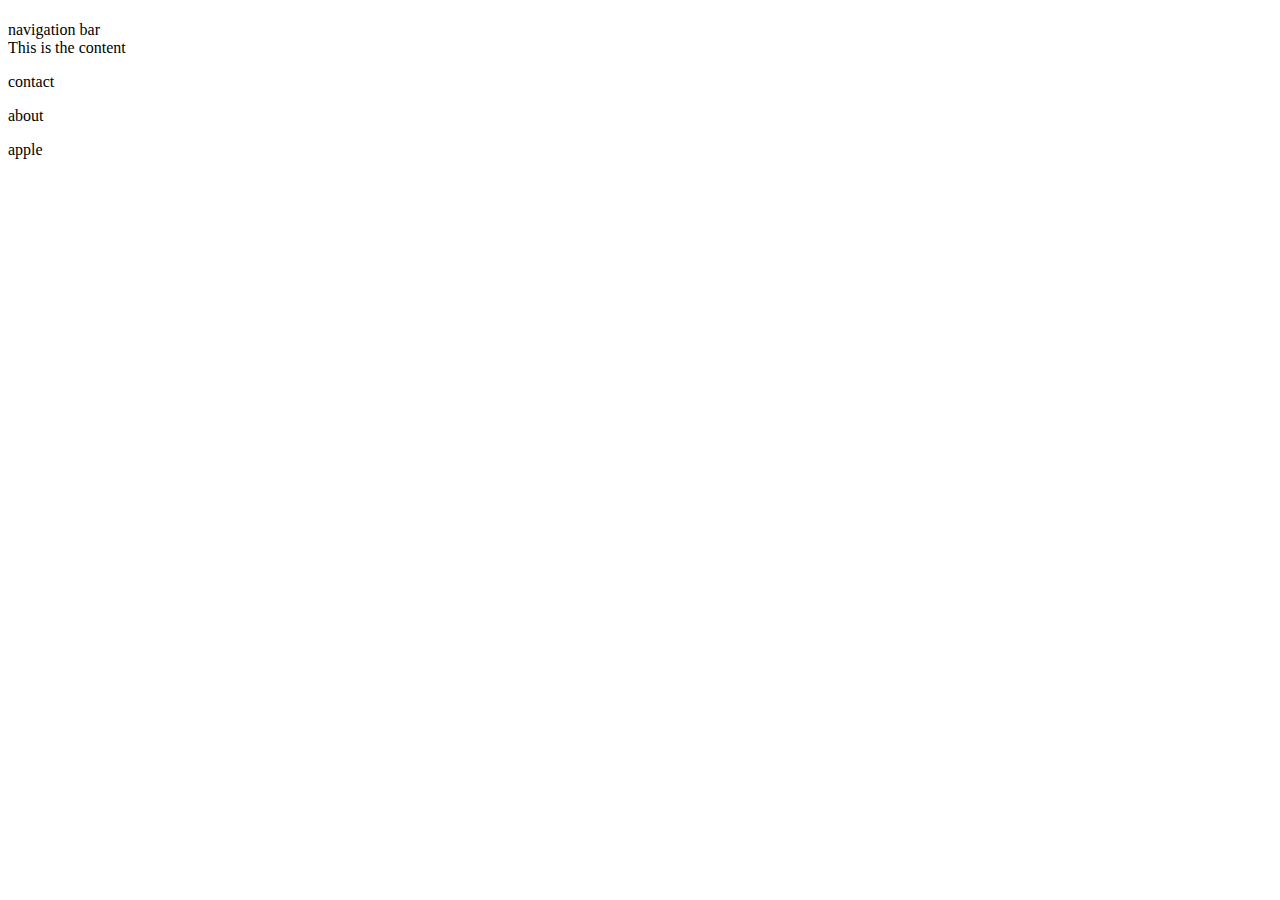
==== basic.html @ 00326a1f "new html" ====
<!DOCTYPE html>
<html>
    <head></head>
    
    <body>
        <header>
            <h1></h1>
            <nav>navigation bar</nav>
        </header>
        <div>
            This is the content
        </div>
        <footer>
            <p>contact</p>
            <p>about</p>
            <p>apple</p>
        </footer>
    </body>

</html>
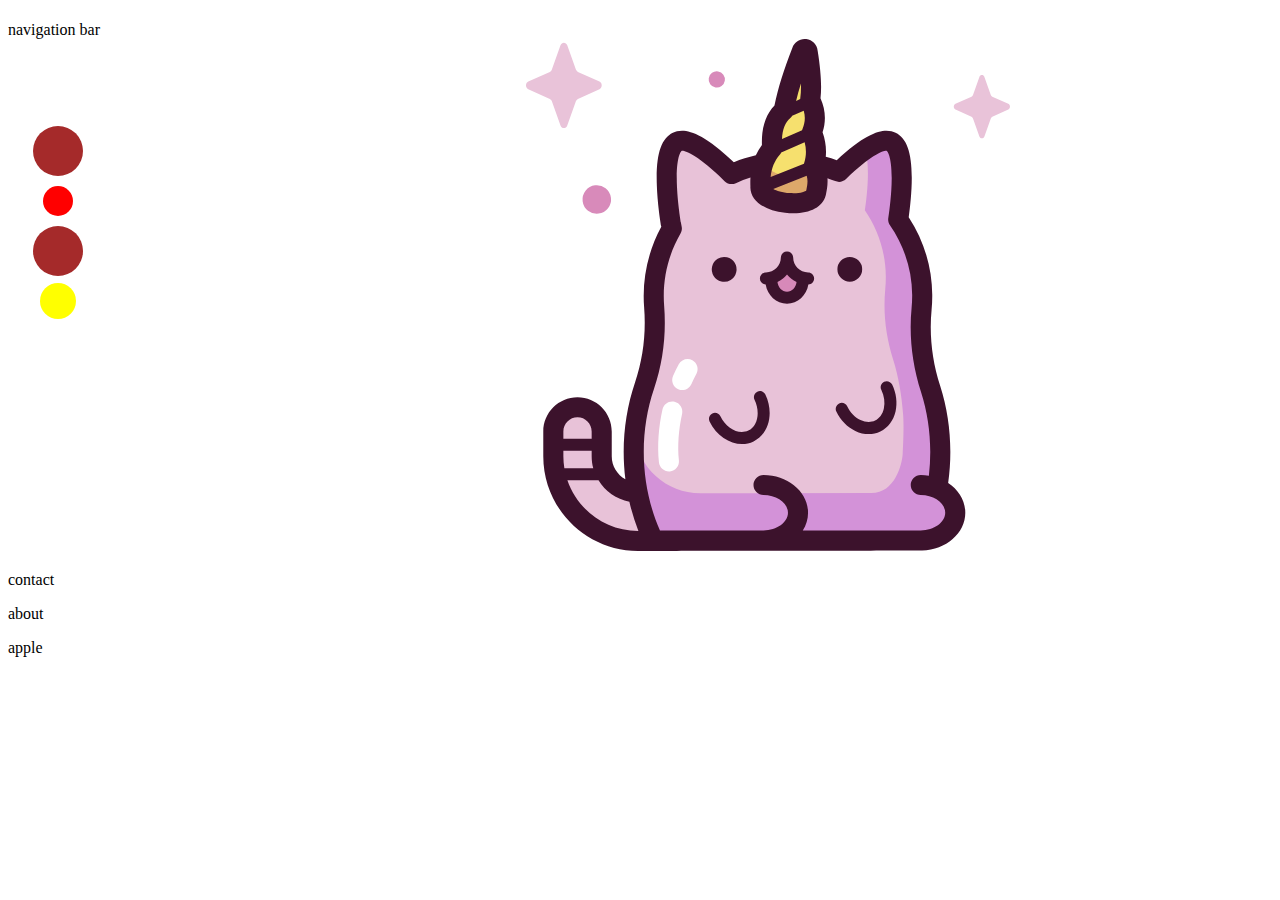
==== commit e7e8a522: "Update basic.html" ====
--- a/basic.html
+++ b/basic.html
@@ -7,9 +7,13 @@
             <h1></h1>
             <nav>navigation bar</nav>
         </header>
-        <div>
-            This is the content
-        </div>
+        <svg class="chart" width="500" height="500" fill="brown" >
+            <circle cx="50" cy="100" r="25" fill="brown"/>
+            <circle cx="50" cy="150" r="15" fill="red"/>
+            <circle cx="50" cy="250" r="18" fill="yellow"/>
+            <circle cx="50" cy="200" r="25" fill="brown"/>
+          </svg>
+<svg xmlns="http://www.w3.org/2000/svg" id="Capa_1" enable-background="new 0 0 512 512" height="512" viewBox="0 0 512 512" width="512"><g><g><path d="m425.161 449.401c2.052-11.736 3.141-23.884 3.141-36.333 0-22.243-3.439-43.543-9.725-63.209-8.247-25.798-11.597-52.918-8.992-79.877.447-4.623.659-9.315.624-14.063-.205-27.912-9.061-53.881-24.001-75.346 2.433-16.032 9.294-69.889-6.96-77.697-12.113-5.819-36.171 14.369-52.194 29.966-15.222-6.317-31.832-9.912-49.22-10.148-20.801-.282-40.53 4.174-58.187 12.346-15.937-15.809-41.74-38.262-54.431-32.164-19.132 9.192-6.236 82.198-6.236 82.198l5.212-2.504c-14.189 21.288-22.468 46.853-22.468 74.356 0 3.558.139 7.084.411 10.571 2.089 26.773-.992 53.694-9.61 79.128-6.965 20.556-10.795 42.973-10.795 66.443 0 13.93 1.355 27.487 3.908 40.506-19.86-.265-35.935-16.501-35.935-36.424v-24.669c0-13.36-10.83-24.19-24.19-24.19s-24.19 10.83-24.19 24.19v24.669c0 46.764 38.045 84.809 84.809 84.809.317 0 .634-.006.95-.019l14.359-.564c.037.078.072.158.11.236h266.931c.098-.202.188-.41.285-.613v.494c19.05 0 34.494-12.405 34.494-27.708-.001-10.536-7.322-19.697-18.1-24.384z" fill="#e8c2d8"/><path d="m290.634 241.715c0 9.379-6.992 16.982-15.618 16.982s-15.618-7.603-15.618-16.982l15.444-12.426z" fill="#d789b9"/><path d="m425.161 449.402c2.052-11.736 3.141-23.884 3.141-36.333 0-22.244-3.439-43.545-9.726-63.21-8.363-26.16-11.285-53.69-8.883-81.049.373-4.243.548-8.543.516-12.89-.205-27.912-9.061-53.881-24.001-75.346 2.433-16.032 9.294-69.889-6.96-77.697-6.405-3.077-16.151 1.12-26.282 8.063 5.791 16.047 1.585 48.941-.124 60.3 13.055 18.92 20.794 41.809 20.973 66.412.03 4.185-.155 8.321-.545 12.396-2.276 23.762.65 47.667 7.857 70.405 5.494 17.333 8.492 35.744 10.012 55.29.84 10.801.112 28.6-.449 39.062-.56 10.462-7.598 39.301-31.324 39.301l-171.135.105c-33.732 0-62.139-25.465-65.529-59.027-.039-.383-.076-.767-.113-1.152-.561 6.257-.859 12.605-.859 19.036 0 32.19 7.208 62.401 19.821 88.544h266.931c.098-.202.188-.41.285-.613v.494c19.05 0 34.494-12.405 34.494-27.708-.001-10.536-7.322-19.698-18.1-24.383z" fill="#d392d8"/><path d="m250.605 150.261c-.006-.342.003-.687.047-1.038-.728-13.299 2.258-25.142 10.663-34.859-1.118-14.854 1.769-26.758 10.541-34.461 3.254-16.83 9.021-34.994 16.546-54.092.893-2.92 5.176-2.393 5.334.656 2.623 16.338 4.084 31.605 2.279 43.865 4.858 9.401 5.816 19.235 1.542 29.674 4.107 9.582 5.181 19.826 1.611 31.017 5.748 9.938 3.018 19.743 2.129 24.351-3.963 15.552-50.43 10.06-50.692-5.113z" fill="#f6e06e"/><path d="m250.605 143.43c-.006-.342.003-.687.047-1.038-.517-9.445.853-18.15 4.693-25.886-.223 2.468-.264 5.005-.125 7.61-.039.3-.048.595-.044.886.194 12.949 41.074 17.523 44.598 4.24.153-.759.367-1.686.577-2.745 4.147 9.121 1.766 17.795.946 22.046-3.963 15.553-50.43 10.061-50.692-5.113z" fill="#dda86a"/><path d="m55.253 6.348 8.631 24.269c.37 1.039 1.101 1.863 2.024 2.279l21.562 9.714c3.046 1.373 3.046 6.226 0 7.598l-21.562 9.715c-.923.416-1.655 1.239-2.024 2.278l-8.631 24.269c-1.219 3.429-5.532 3.429-6.751 0l-8.631-24.269c-.369-1.039-1.101-1.862-2.024-2.278l-21.562-9.715c-3.046-1.372-3.046-6.226 0-7.598l21.562-9.714c.923-.416 1.655-1.239 2.024-2.279l8.631-24.269c1.219-3.428 5.532-3.428 6.751 0z" fill="#e9c3d9"/><path d="m472.407 37.972 6.402 18.002c.274.771.817 1.382 1.502 1.69l15.994 7.206c2.26 1.018 2.26 4.618 0 5.636l-15.994 7.206c-.685.308-1.228.919-1.502 1.69l-6.402 18.002c-.904 2.543-4.103 2.543-5.008 0l-6.402-18.002c-.274-.771-.817-1.382-1.501-1.69l-15.994-7.206c-2.26-1.018-2.26-4.618 0-5.636l15.994-7.206c.685-.308 1.227-.919 1.501-1.69l6.402-18.002c.905-2.544 4.103-2.544 5.008 0z" fill="#e9c3d9"/><g fill="#d88aba"><ellipse cx="204.827" cy="40.418" rx="8.13" ry="8.13" transform="matrix(.16 -.987 .987 .16 132.122 236.126)"/><ellipse cx="84.778" cy="160.328" rx="14.254" ry="14.253" transform="matrix(.993 -.122 .122 .993 -18.954 11.56)"/></g></g><g><g fill="#3c122c"><ellipse cx="212.179" cy="230.268" rx="12.389" ry="12.389" transform="matrix(.23 -.973 .973 .23 -60.678 383.865)"/><ellipse cx="337.854" cy="230.268" rx="12.389" ry="12.389" transform="matrix(.707 -.707 .707 .707 -63.869 306.343)"/><path d="m302.126 239.538c0-3.327-2.697-6.024-6.024-6.024-8.228 0-14.921-6.694-14.921-14.922 0-3.327-2.697-6.024-6.024-6.024-.047 0-.093.006-.14.007-.047-.001-.092-.007-.14-.007-3.327 0-6.024 2.697-6.024 6.024 0 8.228-6.694 14.922-14.921 14.922-3.327 0-6.024 2.697-6.024 6.024 0 3.242 2.564 5.879 5.774 6.012 1.723 10.867 10.632 19.172 21.336 19.172s19.613-8.306 21.335-19.172c3.209-.133 5.773-2.77 5.773-6.012zm-27.109 13.136c-4.922 0-8.987-4.258-9.528-9.718 3.726-1.775 6.98-4.381 9.528-7.576 2.548 3.195 5.802 5.801 9.528 7.576-.542 5.459-4.606 9.718-9.528 9.718z"/><path d="m230.017 404.99c-12.64.001-25.701-8.538-32.462-22.568-1.445-2.997-.186-6.598 2.811-8.042 2.998-1.445 6.598-.186 8.042 2.811 5.994 12.437 18.521 18.869 27.923 14.339 9.402-4.531 12.175-18.337 6.181-30.775-1.444-2.997-.185-6.598 2.812-8.043 2.993-1.442 6.598-.186 8.042 2.812 8.878 18.423 3.583 39.444-11.804 46.86-3.669 1.769-7.586 2.606-11.545 2.606z"/><path d="m356.696 395.103c-4.429 0-8.976-1.059-13.407-3.172-8.027-3.827-14.759-10.731-18.954-19.437-1.444-2.997-.185-6.598 2.812-8.043 2.994-1.441 6.597-.186 8.042 2.812 3.008 6.243 7.726 11.142 13.286 13.792 5.112 2.438 10.31 2.632 14.637.547s7.414-6.272 8.691-11.789c1.39-6 .498-12.742-2.511-18.986-1.444-2.997-.185-6.598 2.811-8.042 2.996-1.443 6.599-.186 8.043 2.811 4.196 8.706 5.402 18.272 3.395 26.936-2.119 9.146-7.517 16.221-15.199 19.924-3.665 1.766-7.606 2.647-11.646 2.647z"/></g><path d="m170.238 351.083c-1.331 0-2.685-.266-3.985-.829-5.088-2.204-7.427-8.115-5.224-13.203 1.754-4.049 3.685-8.036 5.74-11.85 2.63-4.882 8.72-6.707 13.602-4.076s6.707 8.72 4.076 13.602c-1.785 3.312-3.464 6.778-4.99 10.304-1.641 3.787-5.338 6.052-9.219 6.052z" fill="#fff"/><path d="m156.912 432.443c-5.109 0-9.479-3.883-9.982-9.074-1.648-17.027-.44-34.869 3.591-53.029 1.201-5.413 6.564-8.83 11.977-7.626 5.413 1.202 8.827 6.564 7.626 11.977-3.572 16.095-4.652 31.822-3.207 46.743.534 5.519-3.507 10.427-9.027 10.961-.328.033-.655.048-.978.048z" fill="#fff"/><path d="m436.17 444.062c1.436-10.187 2.172-20.598 2.172-30.994 0-22.795-3.433-45.09-10.202-66.266-8.097-25.328-10.978-50.849-8.561-75.855.482-4.993.707-10.074.67-15.101-.204-27.713-8.33-54.479-23.545-77.671 1.349-9.637 3.083-24.881 3.072-39.541-.02-25.276-5.16-39.513-16.18-44.807-8.501-4.084-23.766-5.48-58.859 27.347-3.612-1.309-7.268-2.454-10.956-3.461.734-8.185-.331-16.349-3.203-24.412 3.65-11.379 2.961-22.799-2.073-34.04 1.332-12.15.433-27.045-2.854-47.623-.639-5.996-5.313-10.794-11.363-11.539-6.111-.757-11.869 2.852-13.888 8.62-8.474 21.536-14.35 40.446-17.921 57.679-8.899 9.326-13.116 22.578-12.543 39.507-2.406 3.231-4.428 6.682-6.089 10.334-7.49 1.703-14.843 3.997-22.02 6.912-36.501-34.819-52.23-33.517-60.959-29.325-12.229 5.875-17.305 23.042-15.976 54.026.851 19.835 4.064 38.196 4.2 38.968.009.049.018.098.027.147l.166.864c-11.526 21.103-17.601 44.907-17.601 69.094 0 3.78.148 7.6.441 11.353 2.03 26.018-1.034 51.293-9.109 75.124-7.516 22.181-11.326 45.62-11.326 69.665 0 9.104.584 18.172 1.693 27.135-8.112-4.521-13.639-13.175-13.639-23.053v-24.669c0-18.875-15.356-34.23-34.23-34.23s-34.23 15.356-34.23 34.23v24.669c0 52.3 42.55 94.85 94.85 94.85.447 0 283.471-.405 284.014-.496 23.919-.622 43.155-17.297 43.155-37.719-.002-12.058-6.716-22.806-17.133-29.722zm-384.806-26.912v-5.372h28.299v5.372c0 4.179.563 8.235 1.614 12.098h-28.92c-.644-3.941-.993-7.978-.993-12.098zm14.149-38.818c7.802 0 14.15 6.347 14.15 14.15v7.248h-28.299v-7.248c0-7.803 6.347-14.15 14.149-14.15zm60.62 113.587c-32.779 0-60.679-21.212-70.745-50.623h31.112c6.723 10.955 17.85 18.964 30.881 21.477 2.318 9.981 5.334 19.729 9.019 29.141-.089.002-.178.005-.267.005zm168.587-355.284c1.505 5.215.485 10.202-.313 14.061-.053.258-.105.507-.154.748-1.071 1.067-6.37 3.368-16.377 2.679-7.762-.535-13.4-2.505-16.598-4.239zm-5.758-92.099c.137 5.235-.041 10.34-.718 14.931-.007.047-.007.092-.013.138-.021.155-.034.31-.048.466l-4.086 1.809c1.37-5.563 2.983-11.329 4.865-17.344zm-10.625 34.423c.702-.647 1.349-1.359 1.853-2.174l11.554-5.113c1.74 5.997 1.343 11.827-1.169 17.961-.191.493-.366.993-.473 1.511l-20.08 8.811c.433-9.563 3.173-16.481 8.315-20.996zm-10.58 36.776c.593-.687 1.086-1.458 1.476-2.276l23.416-10.276c1.893 7.04 1.701 14.019-.585 21.183-.036.137-.073.273-.118.407l-33.292 13.189c.837-8.818 3.842-16.145 9.103-22.227zm141.01 375.718c-.501 0-.989.049-1.471.12h-116.507c3.357-5.304 5.267-11.359 5.267-17.787 0-20.815-19.978-37.748-44.535-37.748-5.545 0-10.04 4.495-10.04 10.04s4.496 10.04 10.04 10.04c13.255 0 24.454 8.091 24.454 17.668s-11.198 17.668-24.454 17.668c-.501 0-.989.049-1.471.12h-102.074c-10.616-24.123-16.205-51.127-16.205-78.504 0-21.85 3.453-43.12 10.264-63.221 8.951-26.419 12.353-54.388 10.11-83.13-.253-3.236-.38-6.53-.38-9.791 0-21.924 5.794-43.476 16.754-62.325 1.219-2.095 1.638-4.561 1.18-6.941l-.843-4.391c-.199-1.15-3.032-17.764-3.86-35.331-1.468-31.153 4.545-35.992 4.527-35.994 2.451-.804 15.637 3.029 43.053 30.225 2.979 2.955 7.481 3.746 11.288 1.984 4.779-2.212 9.657-4.091 14.614-5.662-.175 2.821-.197 5.722-.058 8.702-.028.487-.038.994-.026 1.512.249 12.843 13.847 22.706 34.659 25.132 2.941.343 5.78.51 8.497.51 17.033 0 29.291-6.581 32.141-17.775.15-.61.235-1.148.379-1.809.715-3.458 1.857-9.006 1.389-15.545 2.605.88 5.19 1.838 7.746 2.898 3.709 1.539 7.975.721 10.851-2.079 26.026-25.332 38.555-28.861 40.805-28.131.05.032 4.97 3.927 4.831 27.845-.089 15.235-2.176 31.172-3.411 39.316-.385 2.54.218 5.133 1.685 7.242 14.341 20.605 22.018 44.701 22.202 69.685.032 4.337-.162 8.719-.577 13.023-2.68 27.733.49 55.961 9.422 83.9 6.137 19.197 9.249 39.435 9.249 60.152 0 7.906-.465 15.818-1.379 23.608-2.634-.413-5.344-.64-8.116-.64-5.545 0-10.04 4.495-10.04 10.04s4.496 10.04 10.04 10.04c13.255 0 24.454 8.091 24.454 17.668 0 9.575-11.199 17.666-24.454 17.666z" fill="#3c122c"/></g></g></svg>
         <footer>
             <p>contact</p>
             <p>about</p>
